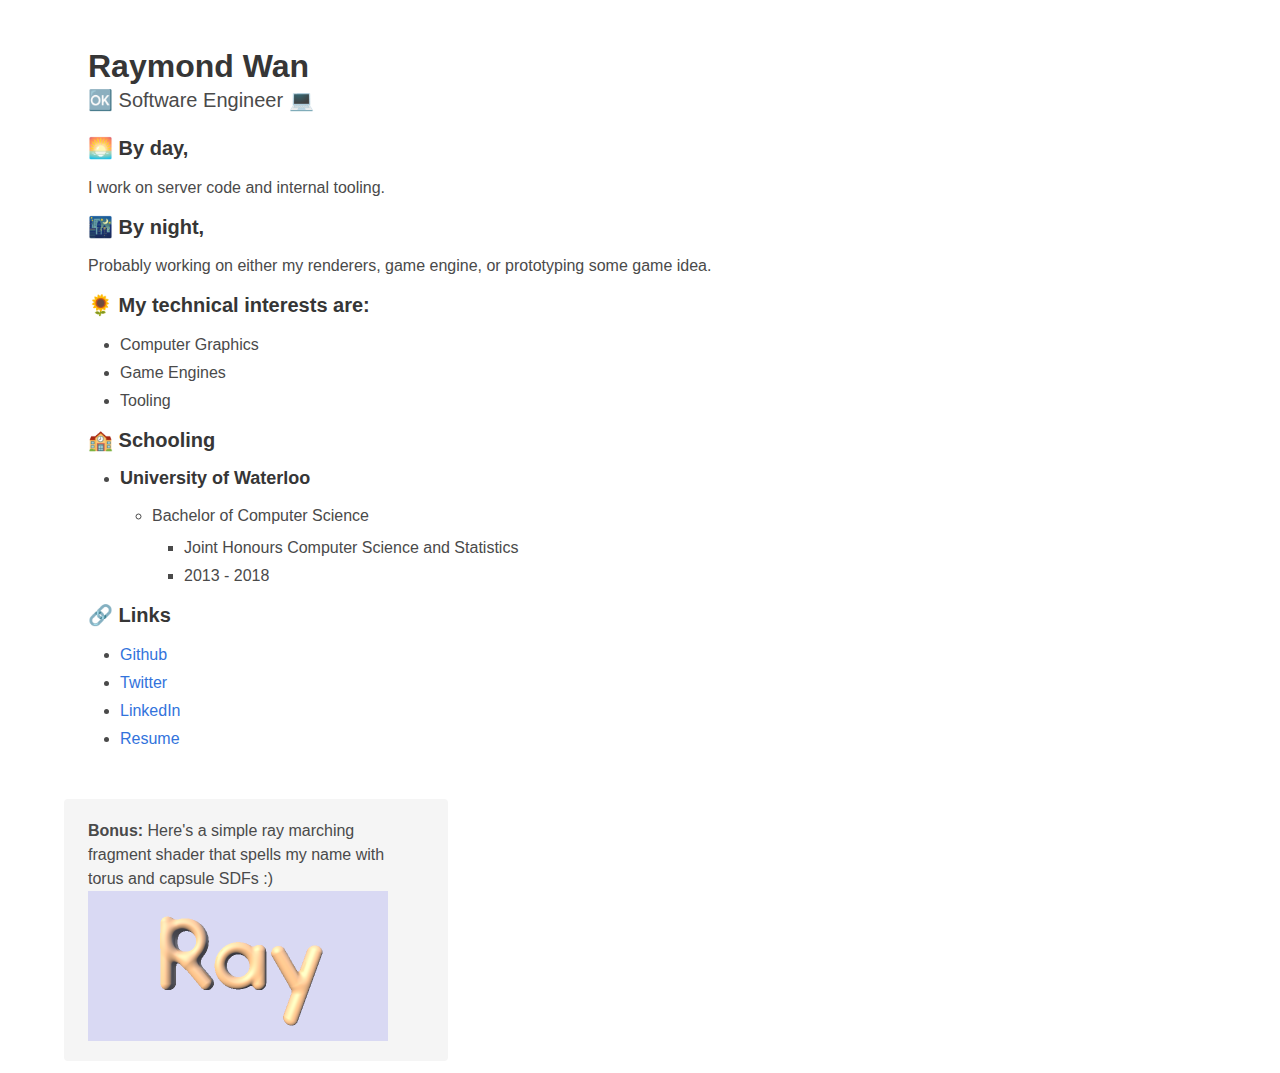
==== index.html @ 4b4e785b "New resume with header" ====
</!DOCTYPE html>
<html>
<head>
  <meta charset="utf-8">
  <title>Raymond Wan</title>
  <link rel="shortcut icon" href="favicon.ico" type="image/x-icon">
  <link rel="icon" href="favicon.ico" type="image/x-icon">
  <link rel="stylesheet" href="static/css/bulma.min.css">
</head>
<body>
  <div class="container">
    <section class="hero">
      <div class="hero-body">
        <div class="container">
          <h1 class="title">
            Raymond Wan
          </h1>
          <h2 class="subtitle">
            🆗 Software Engineer 💻
          </h2>
          <div class="content">
            <h4>🌅 By day, </h4>
            <p>I work on server code and internal tooling.</p>

            <h4>🌃 By night, </h4>
            <p>Probably working on either my renderers, game engine, or prototyping some game idea.</p>

            <h4>🌻 My technical interests are: </h4>
            <ul>
              <li>Computer Graphics</li>
              <li>Game Engines</li>
              <li>Tooling</li>
            </ul>
            <h4>🏫 Schooling </h4>
            <ul>
              <li><h5>University of Waterloo</h5></li>
              <ul>
                <li>Bachelor of Computer Science</li>
                <ul>
                  <li>Joint Honours Computer Science and Statistics</li>
                  <li>2013 - 2018</li>
                </ul>
              </ul>
            </ul>
            <h4>🔗 Links</h4>
            <ul>
              <li><a target="_blank" href="https://github.com/raywan">Github</a></li>
              <li><a target="_blank" href="https://twitter.com/rayxwan">Twitter</a></li>
              <li><a target="_blank" href="https://www.linkedin.com/in/rayxwan/">LinkedIn</a></li>
              <li><a target="_blank" href="rw_resume.pdf">Resume</a></li>
            </ul>
          </div>
        </div>
      </div>
    </section>
    <div class="columns">
      <div class="tile is-parent">
        <article class="tile is-child is-4 notification is-grey">
          <p><strong>Bonus:</strong> Here's a simple ray marching fragment shader that spells my name with torus and capsule SDFs :)</p>
          <div class="content">
            <canvas id="c"></canvas>
          </div>
        </article>
      </div>
    </div>
  </div>
  <script src="static/js/three.min.js"></script>
  <script src="static/js/main.js"></script>
</body>
</html>
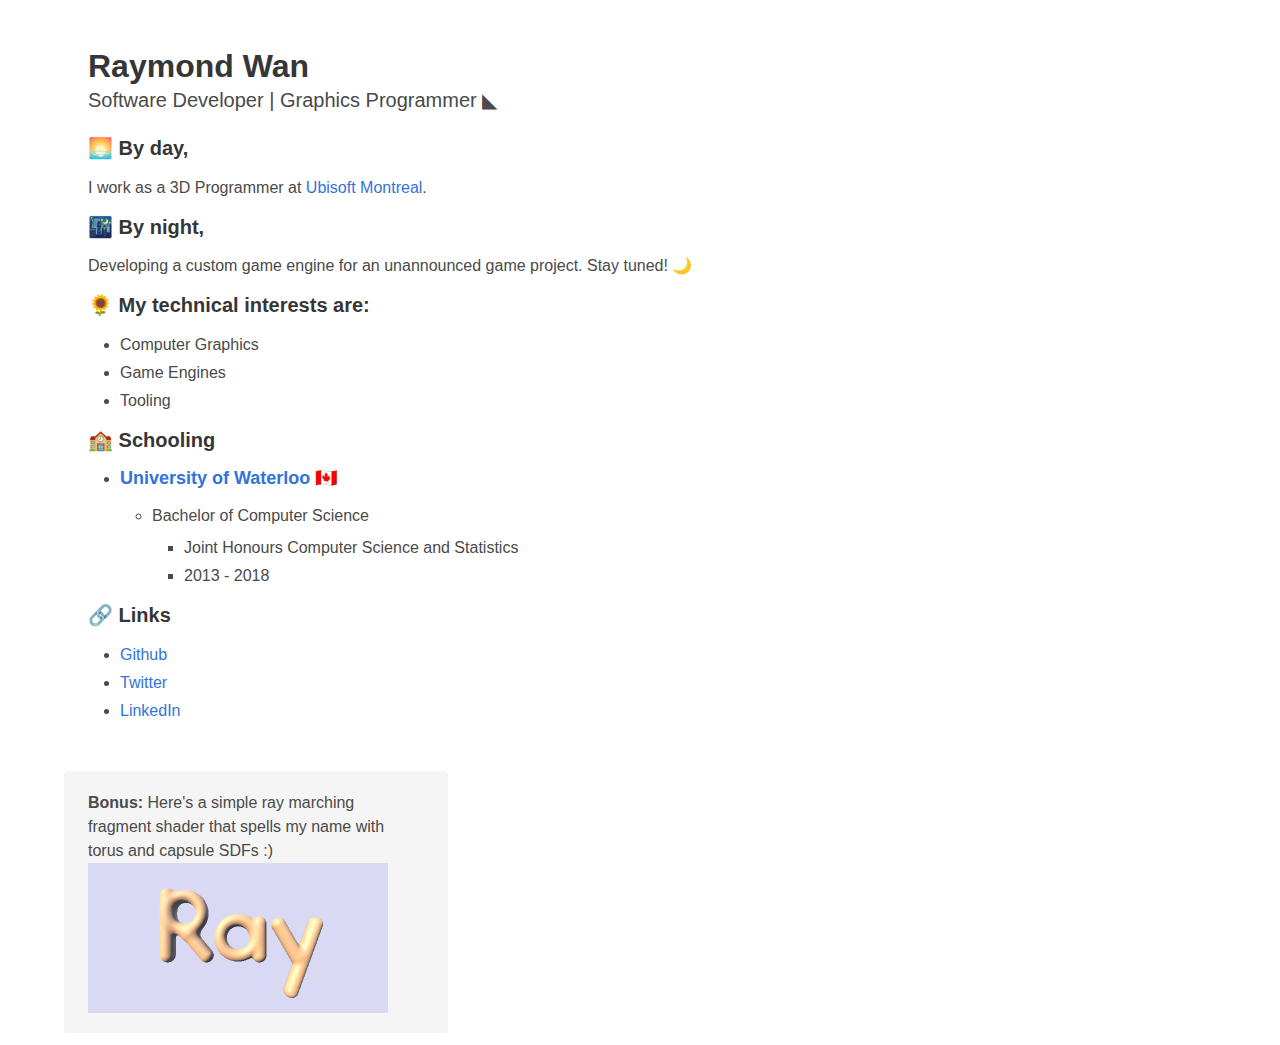
==== commit 707685bd: "Update life" ====
--- a/index.html
+++ b/index.html
@@ -16,14 +16,14 @@
             Raymond Wan
           </h1>
           <h2 class="subtitle">
-            🆗 Software Engineer 💻
+            Software Developer | Graphics Programmer ◣
           </h2>
           <div class="content">
             <h4>🌅 By day, </h4>
-            <p>I work on server code and internal tooling.</p>
+            <p>I work as a 3D Programmer at <a href="https://montreal.ubisoft.com/en/">Ubisoft Montreal</a>.</p>
 
             <h4>🌃 By night, </h4>
-            <p>Probably working on either my renderers, game engine, or prototyping some game idea.</p>
+            <p>Developing a custom game engine for an unannounced game project. Stay tuned! 🌙</p>
 
             <h4>🌻 My technical interests are: </h4>
             <ul>
@@ -33,7 +33,7 @@
             </ul>
             <h4>🏫 Schooling </h4>
             <ul>
-              <li><h5>University of Waterloo</h5></li>
+              <li><h5><a href="https://uwaterloo.ca/">University of Waterloo</a> 🇨🇦</h5></li>
               <ul>
                 <li>Bachelor of Computer Science</li>
                 <ul>
@@ -47,7 +47,7 @@
               <li><a target="_blank" href="https://github.com/raywan">Github</a></li>
               <li><a target="_blank" href="https://twitter.com/rayxwan">Twitter</a></li>
               <li><a target="_blank" href="https://www.linkedin.com/in/rayxwan/">LinkedIn</a></li>
-              <li><a target="_blank" href="rw_resume.pdf">Resume</a></li>
+              <!-- <li><a target="_blank" href="rw_resume.pdf">Resume</a></li> -->
             </ul>
           </div>
         </div>
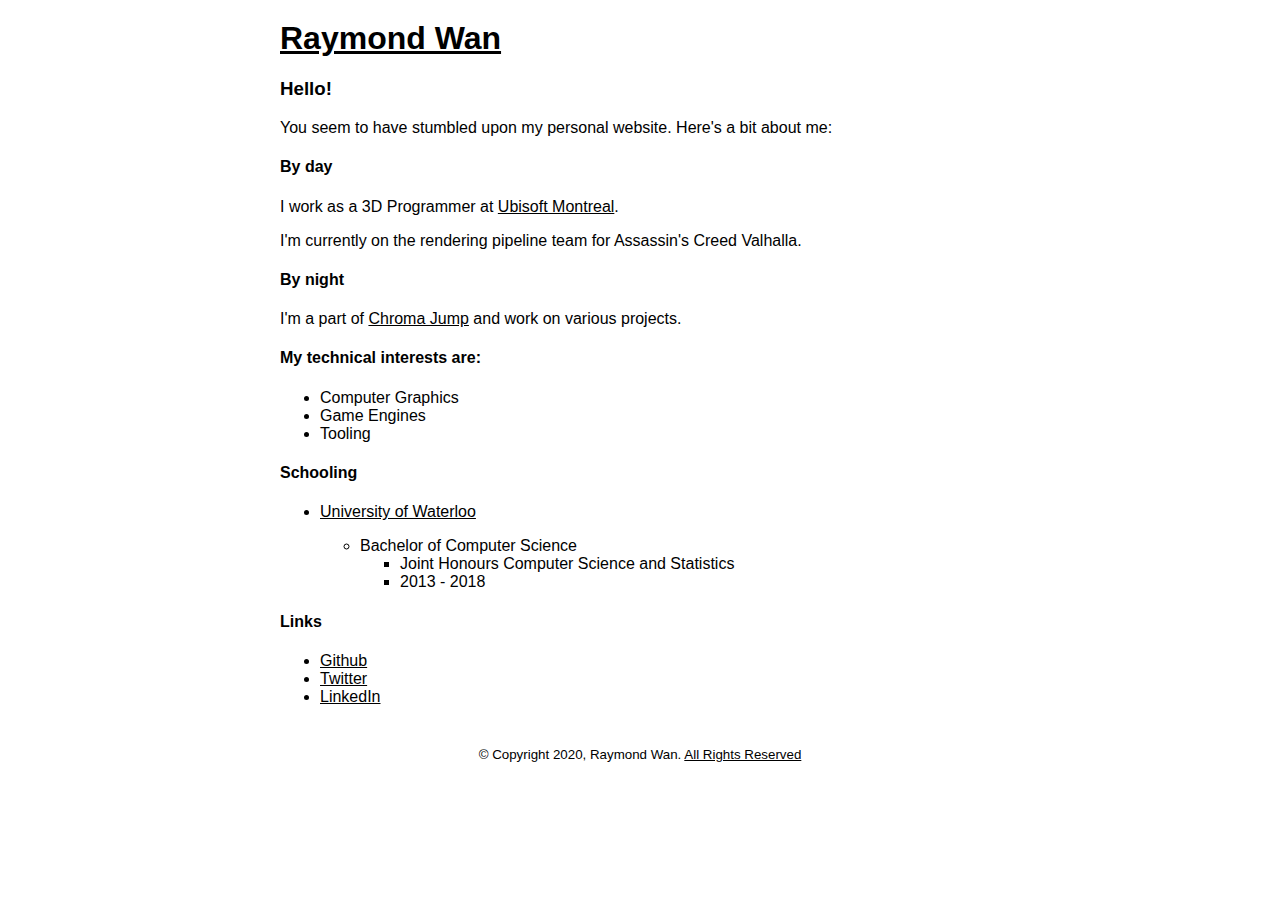
==== commit 932d6edc: "New minimal design" ====
--- a/index.html
+++ b/index.html
@@ -2,69 +2,64 @@
 <html>
 <head>
   <meta charset="utf-8">
+  <meta name="viewport" content="width=device-width, initial-scale=1">
   <title>Raymond Wan</title>
   <link rel="shortcut icon" href="favicon.ico" type="image/x-icon">
   <link rel="icon" href="favicon.ico" type="image/x-icon">
-  <link rel="stylesheet" href="static/css/bulma.min.css">
+  <link rel="stylesheet" href="static/css/main.css">
 </head>
 <body>
-  <div class="container">
-    <section class="hero">
-      <div class="hero-body">
-        <div class="container">
-          <h1 class="title">
-            Raymond Wan
-          </h1>
-          <h2 class="subtitle">
-            Software Developer | Graphics Programmer ◣
-          </h2>
-          <div class="content">
-            <h4>🌅 By day, </h4>
-            <p>I work as a 3D Programmer at <a href="https://montreal.ubisoft.com/en/">Ubisoft Montreal</a>.</p>
+    <header>
+        <h1><a href="./index.html">Raymond Wan</a></h1>
+<!--         <nav>
+            <a href="./index.html">Home</a>
+            <a href="./projects.html">Projects</a>
+            <a href="./blog.html">Blog</a>
+        </nav>
+ -->    </header>
+    <main>
+        <h3>Hello!</h3>
+        <p>You seem to have stumbled upon my personal website. Here's a bit about me:</p>
 
-            <h4>🌃 By night, </h4>
-            <p>Developing a custom game engine for an unannounced game project. Stay tuned! 🌙</p>
+        <h4>By day</h4>
+        <p>
+            I work as a 3D Programmer at <a href="https://montreal.ubisoft.com/en/">Ubisoft Montreal</a>.
+        </p>
+        <p>I'm currently on the rendering pipeline team for Assassin's Creed Valhalla.</p>
 
-            <h4>🌻 My technical interests are: </h4>
+        <h4>By night</h4>
+        <p>I'm a part of
+            <!-- <a href="https://chromajump.com" style="background-color:#fdcc57; padding:3px;">Chroma Jump</a> -->
+            <a href="https://chromajump.com">Chroma Jump</a>
+        and work on various projects.</p>
+
+        <h4>My technical interests are:</h4>
+        <ul>
+            <li>Computer Graphics</li>
+            <li>Game Engines</li>
+            <li>Tooling</li>
+        </ul>
+        <h4>Schooling</h4>
+        <ul>
+            <li><p><a href="https://uwaterloo.ca/">University of Waterloo</a></p></li>
             <ul>
-              <li>Computer Graphics</li>
-              <li>Game Engines</li>
-              <li>Tooling</li>
-            </ul>
-            <h4>🏫 Schooling </h4>
-            <ul>
-              <li><h5><a href="https://uwaterloo.ca/">University of Waterloo</a> 🇨🇦</h5></li>
-              <ul>
                 <li>Bachelor of Computer Science</li>
                 <ul>
-                  <li>Joint Honours Computer Science and Statistics</li>
-                  <li>2013 - 2018</li>
+                    <li>Joint Honours Computer Science and Statistics</li>
+                    <li>2013 - 2018</li>
                 </ul>
-              </ul>
             </ul>
-            <h4>🔗 Links</h4>
-            <ul>
-              <li><a target="_blank" href="https://github.com/raywan">Github</a></li>
-              <li><a target="_blank" href="https://twitter.com/rayxwan">Twitter</a></li>
-              <li><a target="_blank" href="https://www.linkedin.com/in/rayxwan/">LinkedIn</a></li>
-              <!-- <li><a target="_blank" href="rw_resume.pdf">Resume</a></li> -->
-            </ul>
-          </div>
-        </div>
-      </div>
-    </section>
-    <div class="columns">
-      <div class="tile is-parent">
-        <article class="tile is-child is-4 notification is-grey">
-          <p><strong>Bonus:</strong> Here's a simple ray marching fragment shader that spells my name with torus and capsule SDFs :)</p>
-          <div class="content">
-            <canvas id="c"></canvas>
-          </div>
-        </article>
-      </div>
-    </div>
-  </div>
-  <script src="static/js/three.min.js"></script>
-  <script src="static/js/main.js"></script>
+        </ul>
+        <!-- <h4>Recent posts</h4> -->
+        <h4>Links</h4>
+        <ul>
+            <li><a target="_blank" href="https://github.com/raywan">Github</a></li>
+            <li><a target="_blank" href="https://twitter.com/rayxwan">Twitter</a></li>
+            <li><a target="_blank" href="https://www.linkedin.com/in/rayxwan/">LinkedIn</a></li>
+        </ul>
+    </main>
+    <footer>
+        <small>&copy; Copyright 2020, Raymond Wan. <a href="https://en.m.wikipedia.org/wiki/All_rights_reserved#Obsolescence">All Rights Reserved</a></small>
+    </footer>
 </body>
 </html>
--- a/static/css/main.css
+++ b/static/css/main.css
@@ -0,0 +1,55 @@
+body {
+  font-family: Verdana, sans-serif;
+  margin: auto;
+  padding: 20px;
+  max-width: 720px;
+  text-align: left;
+  background-color: white;
+  word-wrap: break-word;
+  overflow-wrap: break-word;
+}
+
+a {
+  color: black;
+}
+
+a:hover {
+  background-color: black;
+  color: white;
+}
+
+h2 a {
+  font-weight: 400;
+  color: #000;
+  text-decoration: none;
+}
+
+nav a {
+  margin-right: 10px;
+}
+
+textarea {
+  width: 100%;
+  font-size: 0.8em;
+}
+
+table {
+  width: 100%;
+}
+
+img {
+  max-width: 100%;
+}
+
+pre code {
+  background-color: #eee;
+  border-left: 1px solid #999;
+  display: block;
+  padding: 15px;
+  white-space: pre-wrap;
+}
+
+footer {
+  padding: 25px;
+  text-align: center;
+}
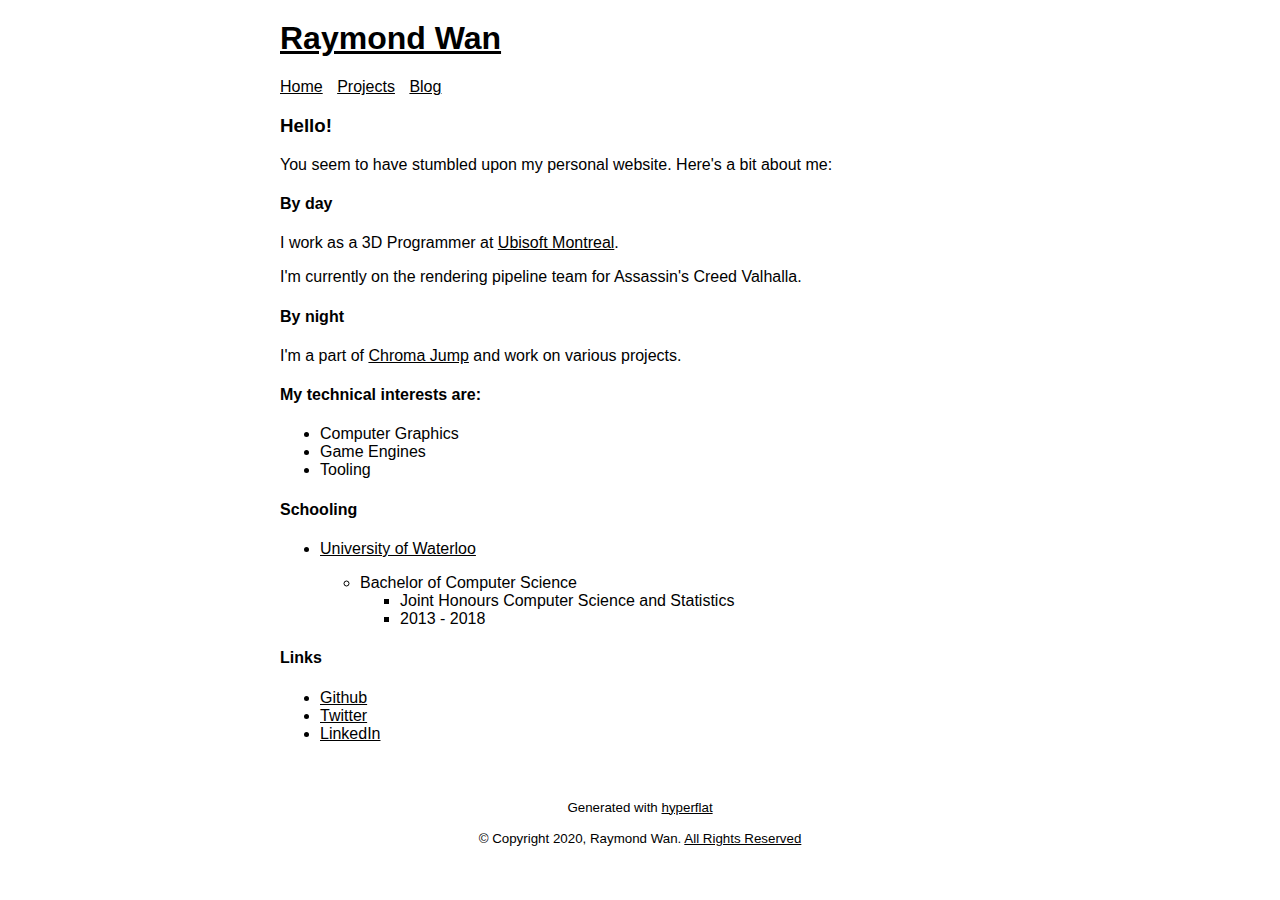
==== commit 2af2b767: "Temp pages" ====
--- a/index.html
+++ b/index.html
@@ -10,13 +10,13 @@
 </head>
 <body>
     <header>
-        <h1><a href="./index.html">Raymond Wan</a></h1>
-<!--         <nav>
-            <a href="./index.html">Home</a>
+        <h1><a href="/">Raymond Wan</a></h1>
+        <nav>
+            <a href="/">Home</a>
             <a href="./projects.html">Projects</a>
             <a href="./blog.html">Blog</a>
         </nav>
- -->    </header>
+    </header>
     <main>
         <h3>Hello!</h3>
         <p>You seem to have stumbled upon my personal website. Here's a bit about me:</p>
@@ -59,6 +59,7 @@
         </ul>
     </main>
     <footer>
+        <p><small>Generated with <a href="https://github.com/raywan/hyperflat">hyperflat</a></small></p>
         <small>&copy; Copyright 2020, Raymond Wan. <a href="https://en.m.wikipedia.org/wiki/All_rights_reserved#Obsolescence">All Rights Reserved</a></small>
     </footer>
 </body>
--- a/static/css/main.css
+++ b/static/css/main.css
@@ -1,10 +1,10 @@
 body {
   font-family: Verdana, sans-serif;
+  background-color: white;
   margin: auto;
   padding: 20px;
   max-width: 720px;
   text-align: left;
-  background-color: white;
   word-wrap: break-word;
   overflow-wrap: break-word;
 }
@@ -13,9 +13,14 @@
   color: black;
 }
 
-a:hover {
-  background-color: black;
-  color: white;
+@media(hover: hover) and (pointer: fine) {
+    a:hover {
+      /*background-color: black;*/
+      /*color: white;*/
+      /*background-color: #fdcc57;*/
+      background-color: #4287f5;
+      color: black;
+    }
 }
 
 h2 a {
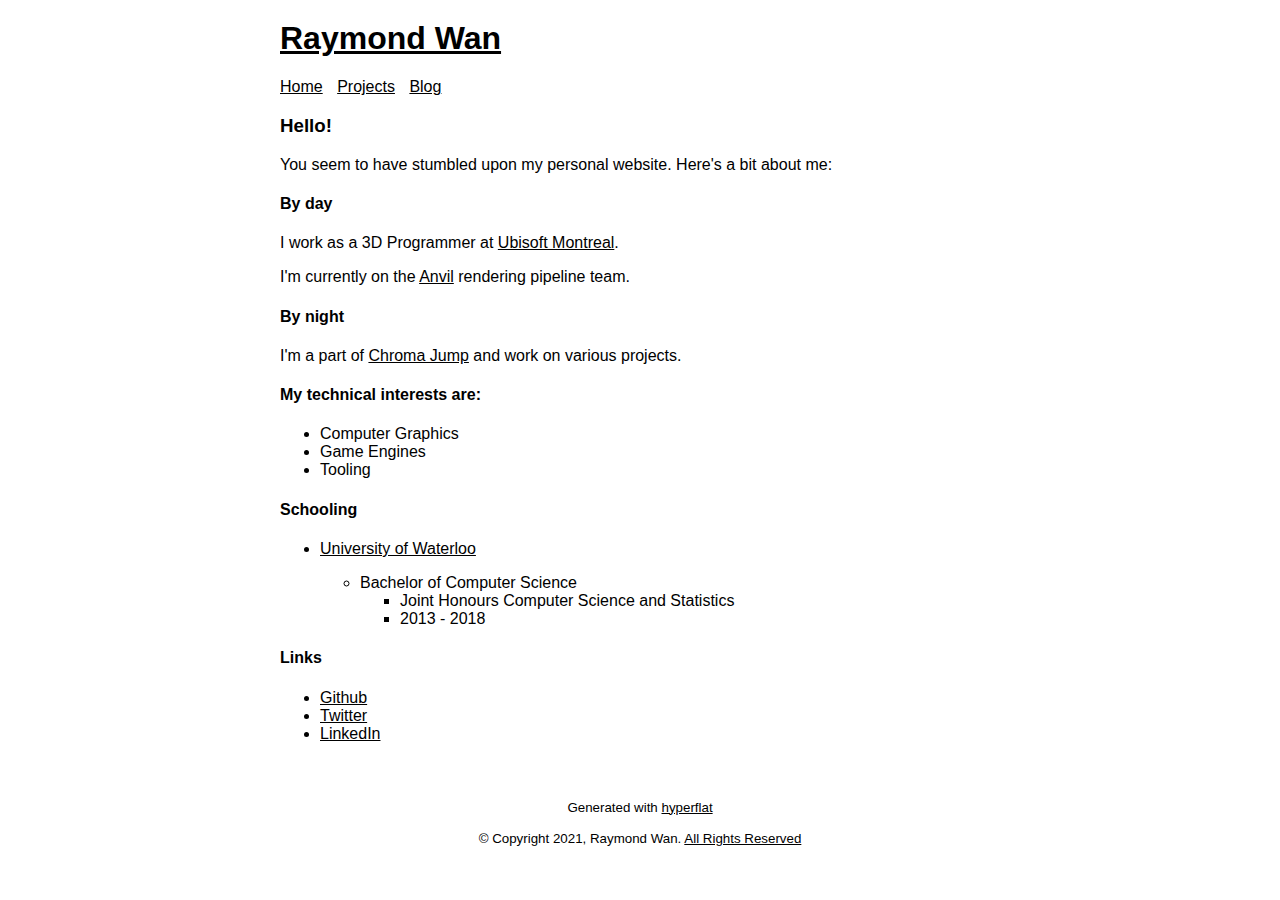
==== commit 753a5336: "Update home" ====
--- a/index.html
+++ b/index.html
@@ -25,7 +25,7 @@
         <p>
             I work as a 3D Programmer at <a href="https://montreal.ubisoft.com/en/">Ubisoft Montreal</a>.
         </p>
-        <p>I'm currently on the rendering pipeline team for Assassin's Creed Valhalla.</p>
+        <p>I'm currently on the <a href="https://en.wikipedia.org/wiki/Ubisoft_Anvil">Anvil</a> rendering pipeline team.</p>
 
         <h4>By night</h4>
         <p>I'm a part of
@@ -60,7 +60,7 @@
     </main>
     <footer>
         <p><small>Generated with <a href="https://github.com/raywan/hyperflat">hyperflat</a></small></p>
-        <small>&copy; Copyright 2020, Raymond Wan. <a href="https://en.m.wikipedia.org/wiki/All_rights_reserved#Obsolescence">All Rights Reserved</a></small>
+        <small>&copy; Copyright 2021, Raymond Wan. <a href="https://en.m.wikipedia.org/wiki/All_rights_reserved#Obsolescence">All Rights Reserved</a></small>
     </footer>
 </body>
 </html>
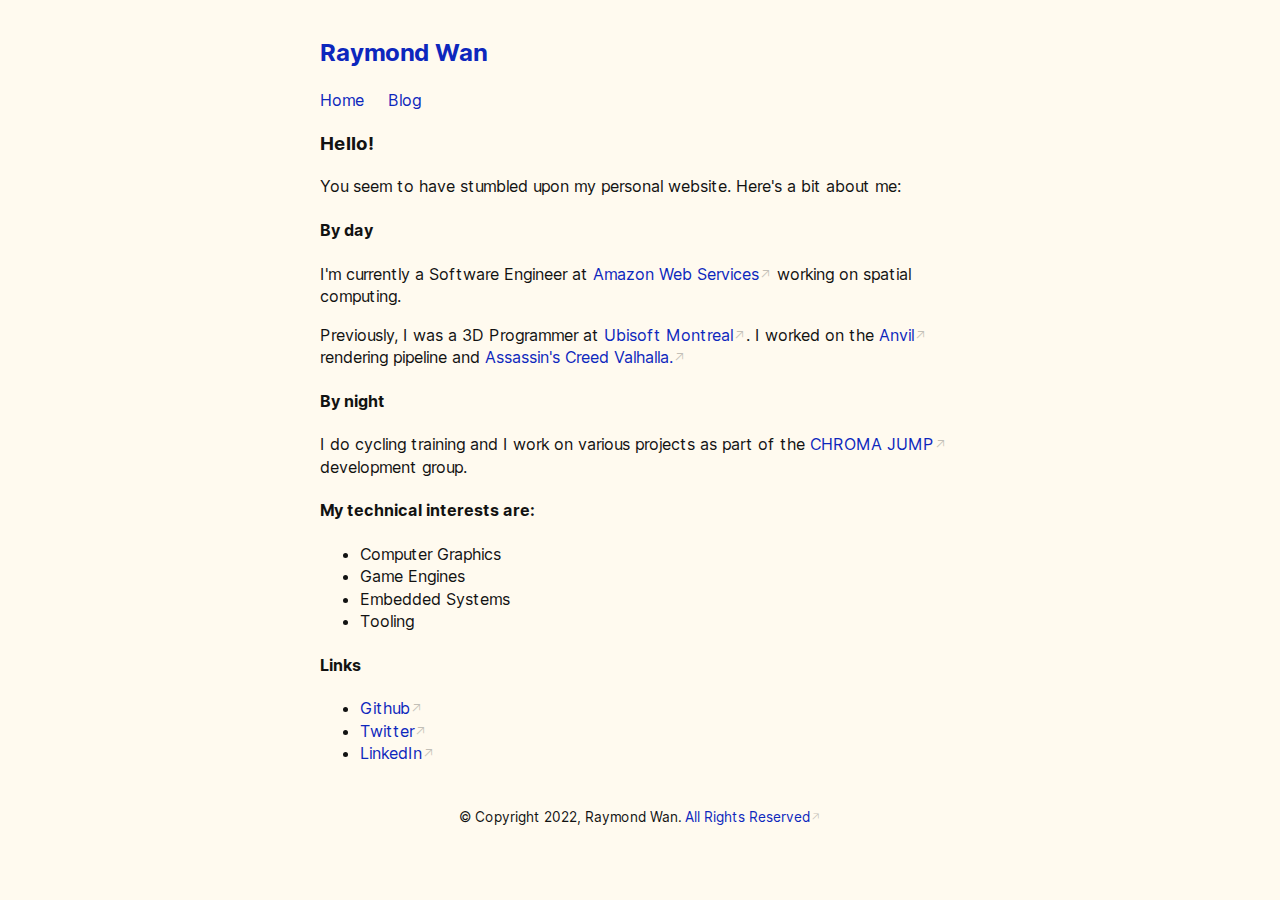
==== commit ea399490: "New style, new job" ====
--- a/index.html
+++ b/index.html
@@ -1,66 +1,80 @@
-</!DOCTYPE html>
-<html>
-<head>
-  <meta charset="utf-8">
-  <meta name="viewport" content="width=device-width, initial-scale=1">
-  <title>Raymond Wan</title>
-  <link rel="shortcut icon" href="favicon.ico" type="image/x-icon">
-  <link rel="icon" href="favicon.ico" type="image/x-icon">
-  <link rel="stylesheet" href="static/css/main.css">
-</head>
-<body>
-    <header>
-        <h1><a href="/">Raymond Wan</a></h1>
-        <nav>
-            <a href="/">Home</a>
-            <a href="./projects.html">Projects</a>
-            <a href="./blog.html">Blog</a>
-        </nav>
-    </header>
-    <main>
-        <h3>Hello!</h3>
-        <p>You seem to have stumbled upon my personal website. Here's a bit about me:</p>
-
-        <h4>By day</h4>
-        <p>
-            I work as a 3D Programmer at <a href="https://montreal.ubisoft.com/en/">Ubisoft Montreal</a>.
-        </p>
-        <p>I'm currently on the <a href="https://en.wikipedia.org/wiki/Ubisoft_Anvil">Anvil</a> rendering pipeline team.</p>
-
-        <h4>By night</h4>
-        <p>I'm a part of
-            <!-- <a href="https://chromajump.com" style="background-color:#fdcc57; padding:3px;">Chroma Jump</a> -->
-            <a href="https://chromajump.com">Chroma Jump</a>
-        and work on various projects.</p>
-
-        <h4>My technical interests are:</h4>
-        <ul>
-            <li>Computer Graphics</li>
-            <li>Game Engines</li>
-            <li>Tooling</li>
-        </ul>
-        <h4>Schooling</h4>
-        <ul>
-            <li><p><a href="https://uwaterloo.ca/">University of Waterloo</a></p></li>
-            <ul>
-                <li>Bachelor of Computer Science</li>
-                <ul>
-                    <li>Joint Honours Computer Science and Statistics</li>
-                    <li>2013 - 2018</li>
-                </ul>
-            </ul>
-        </ul>
-        <!-- <h4>Recent posts</h4> -->
-        <h4>Links</h4>
-        <ul>
-            <li><a target="_blank" href="https://github.com/raywan">Github</a></li>
-            <li><a target="_blank" href="https://twitter.com/rayxwan">Twitter</a></li>
-            <li><a target="_blank" href="https://www.linkedin.com/in/rayxwan/">LinkedIn</a></li>
-        </ul>
-    </main>
-    <footer>
-        <p><small>Generated with <a href="https://github.com/raywan/hyperflat">hyperflat</a></small></p>
-        <small>&copy; Copyright 2021, Raymond Wan. <a href="https://en.m.wikipedia.org/wiki/All_rights_reserved#Obsolescence">All Rights Reserved</a></small>
-    </footer>
-</body>
-</html>
+<!DOCTYPE html>
+<html>
+<head>
+    <meta charset="utf-8">
+    <meta name="viewport" content="width=device-width,initial-scale=1">
+
+    <title>Raymond Wan</title>
+    <meta name="description" content="Raymond Wan's Personal Website">
+
+    <meta property="og:title" content="Raymond Wan">
+    <meta property="og:description" content="Raymond Wan's Personal Website">
+
+    <link rel="shortcut icon" href="/favicon.ico" type="image/x-icon">
+    <link rel="icon" href="/favicon.ico" type="image/x-icon">
+    <link rel="stylesheet" href="/static/fonts/Inter/inter.css">
+    <link rel="stylesheet" href="/static/css/style.css">
+</head>
+<body>
+    <header id="site-header">
+        <h2><a href="">Raymond Wan</a></h2>
+        <nav>
+            <a href="/">Home</a>
+            <a href="/blog.html">Blog</a>
+            <!-- <a href="contact.html">Contact</a> -->
+            <!-- <a href="projects.html">Projects</a> -->
+        </nav>
+    </header>
+
+    <main>
+        <section id="home">
+            <h3>Hello!</h3>
+            <p>You seem to have stumbled upon my personal website. Here's a bit about me:</p>
+
+            <h4>By day</h4>
+            <p>
+                I'm currently a Software Engineer at <a href="https://aws.amazon.com/">Amazon Web Services</a> working on spatial computing.
+            </p>
+            <p>
+                Previously, I was a 3D Programmer at <a href="https://montreal.ubisoft.com/en/">Ubisoft Montreal</a>.
+                I worked on the <a href="https://en.wikipedia.org/wiki/Ubisoft_Anvil">Anvil</a> rendering pipeline and
+                <a href="https://en.wikipedia.org/wiki/Assassin%27s_Creed_Valhalla">Assassin's Creed Valhalla.</a>
+            </p>
+
+            <h4>By night</h4>
+            <p>I do cycling training and I work on various projects as part of the <a href="https://chromajump.com">CHROMA JUMP</a> development group.</p>
+
+            <h4>My technical interests are:</h4>
+            <ul>
+                <li>Computer Graphics</li>
+                <li>Game Engines</li>
+                <li>Embedded Systems</li>
+                <li>Tooling</li>
+            </ul>
+
+<!--
+            <h4>Schooling</h4>
+            <ul>
+                <li><p><a href="https://uwaterloo.ca/">University of Waterloo</a></p></li>
+                <ul>
+                    <li>Bachelor of Computer Science</li>
+                    <ul>
+                        <li>Joint Honours Computer Science and Statistics</li>
+                        <li>2013 - 2018</li>
+                    </ul>
+                </ul>
+            </ul>
+ -->
+            <h4>Links</h4>
+            <ul>
+                <li><a target="_blank" href="https://github.com/raywan">Github</a></li>
+                <li><a target="_blank" href="https://twitter.com/rayxwan">Twitter</a></li>
+                <li><a target="_blank" href="https://www.linkedin.com/in/rayxwan/">LinkedIn</a></li>
+            </ul>
+        </section>
+    </main>
+    <footer id="site-footer">
+        <small>&copy; Copyright 2022, Raymond Wan. <a href="https://en.m.wikipedia.org/wiki/All_rights_reserved#Obsolescence">All Rights Reserved</a></small>
+    </footer>
+</body>
+</html>
--- a/static/fonts/Inter/inter.css
+++ b/static/fonts/Inter/inter.css
@@ -0,0 +1,200 @@
+@font-face {
+  font-family: 'Inter';
+  font-style:  normal;
+  font-weight: 100;
+  font-display: swap;
+  src: url("Inter-Thin.woff2?v=3.19") format("woff2"),
+       url("Inter-Thin.woff?v=3.19") format("woff");
+}
+@font-face {
+  font-family: 'Inter';
+  font-style:  italic;
+  font-weight: 100;
+  font-display: swap;
+  src: url("Inter-ThinItalic.woff2?v=3.19") format("woff2"),
+       url("Inter-ThinItalic.woff?v=3.19") format("woff");
+}
+
+@font-face {
+  font-family: 'Inter';
+  font-style:  normal;
+  font-weight: 200;
+  font-display: swap;
+  src: url("Inter-ExtraLight.woff2?v=3.19") format("woff2"),
+       url("Inter-ExtraLight.woff?v=3.19") format("woff");
+}
+@font-face {
+  font-family: 'Inter';
+  font-style:  italic;
+  font-weight: 200;
+  font-display: swap;
+  src: url("Inter-ExtraLightItalic.woff2?v=3.19") format("woff2"),
+       url("Inter-ExtraLightItalic.woff?v=3.19") format("woff");
+}
+
+@font-face {
+  font-family: 'Inter';
+  font-style:  normal;
+  font-weight: 300;
+  font-display: swap;
+  src: url("Inter-Light.woff2?v=3.19") format("woff2"),
+       url("Inter-Light.woff?v=3.19") format("woff");
+}
+@font-face {
+  font-family: 'Inter';
+  font-style:  italic;
+  font-weight: 300;
+  font-display: swap;
+  src: url("Inter-LightItalic.woff2?v=3.19") format("woff2"),
+       url("Inter-LightItalic.woff?v=3.19") format("woff");
+}
+
+@font-face {
+  font-family: 'Inter';
+  font-style:  normal;
+  font-weight: 400;
+  font-display: swap;
+  src: url("Inter-Regular.woff2?v=3.19") format("woff2"),
+       url("Inter-Regular.woff?v=3.19") format("woff");
+}
+@font-face {
+  font-family: 'Inter';
+  font-style:  italic;
+  font-weight: 400;
+  font-display: swap;
+  src: url("Inter-Italic.woff2?v=3.19") format("woff2"),
+       url("Inter-Italic.woff?v=3.19") format("woff");
+}
+
+@font-face {
+  font-family: 'Inter';
+  font-style:  normal;
+  font-weight: 500;
+  font-display: swap;
+  src: url("Inter-Medium.woff2?v=3.19") format("woff2"),
+       url("Inter-Medium.woff?v=3.19") format("woff");
+}
+@font-face {
+  font-family: 'Inter';
+  font-style:  italic;
+  font-weight: 500;
+  font-display: swap;
+  src: url("Inter-MediumItalic.woff2?v=3.19") format("woff2"),
+       url("Inter-MediumItalic.woff?v=3.19") format("woff");
+}
+
+@font-face {
+  font-family: 'Inter';
+  font-style:  normal;
+  font-weight: 600;
+  font-display: swap;
+  src: url("Inter-SemiBold.woff2?v=3.19") format("woff2"),
+       url("Inter-SemiBold.woff?v=3.19") format("woff");
+}
+@font-face {
+  font-family: 'Inter';
+  font-style:  italic;
+  font-weight: 600;
+  font-display: swap;
+  src: url("Inter-SemiBoldItalic.woff2?v=3.19") format("woff2"),
+       url("Inter-SemiBoldItalic.woff?v=3.19") format("woff");
+}
+
+@font-face {
+  font-family: 'Inter';
+  font-style:  normal;
+  font-weight: 700;
+  font-display: swap;
+  src: url("Inter-Bold.woff2?v=3.19") format("woff2"),
+       url("Inter-Bold.woff?v=3.19") format("woff");
+}
+@font-face {
+  font-family: 'Inter';
+  font-style:  italic;
+  font-weight: 700;
+  font-display: swap;
+  src: url("Inter-BoldItalic.woff2?v=3.19") format("woff2"),
+       url("Inter-BoldItalic.woff?v=3.19") format("woff");
+}
+
+@font-face {
+  font-family: 'Inter';
+  font-style:  normal;
+  font-weight: 800;
+  font-display: swap;
+  src: url("Inter-ExtraBold.woff2?v=3.19") format("woff2"),
+       url("Inter-ExtraBold.woff?v=3.19") format("woff");
+}
+@font-face {
+  font-family: 'Inter';
+  font-style:  italic;
+  font-weight: 800;
+  font-display: swap;
+  src: url("Inter-ExtraBoldItalic.woff2?v=3.19") format("woff2"),
+       url("Inter-ExtraBoldItalic.woff?v=3.19") format("woff");
+}
+
+@font-face {
+  font-family: 'Inter';
+  font-style:  normal;
+  font-weight: 900;
+  font-display: swap;
+  src: url("Inter-Black.woff2?v=3.19") format("woff2"),
+       url("Inter-Black.woff?v=3.19") format("woff");
+}
+@font-face {
+  font-family: 'Inter';
+  font-style:  italic;
+  font-weight: 900;
+  font-display: swap;
+  src: url("Inter-BlackItalic.woff2?v=3.19") format("woff2"),
+       url("Inter-BlackItalic.woff?v=3.19") format("woff");
+}
+
+/* -------------------------------------------------------
+Variable font.
+Usage:
+
+  html { font-family: 'Inter', sans-serif; }
+  @supports (font-variation-settings: normal) {
+    html { font-family: 'Inter var', sans-serif; }
+  }
+*/
+@font-face {
+  font-family: 'Inter var';
+  font-weight: 100 900;
+  font-display: swap;
+  font-style: normal;
+  font-named-instance: 'Regular';
+  src: url("Inter-roman.var.woff2?v=3.19") format("woff2");
+}
+@font-face {
+  font-family: 'Inter var';
+  font-weight: 100 900;
+  font-display: swap;
+  font-style: italic;
+  font-named-instance: 'Italic';
+  src: url("Inter-italic.var.woff2?v=3.19") format("woff2");
+}
+
+
+/* --------------------------------------------------------------------------
+[EXPERIMENTAL] Multi-axis, single variable font.
+
+Slant axis is not yet widely supported (as of February 2019) and thus this
+multi-axis single variable font is opt-in rather than the default.
+
+When using this, you will probably need to set font-variation-settings
+explicitly, e.g.
+
+  * { font-variation-settings: "slnt" 0deg }
+  .italic { font-variation-settings: "slnt" 10deg }
+
+*/
+@font-face {
+  font-family: 'Inter var experimental';
+  font-weight: 100 900;
+  font-display: swap;
+  font-style: oblique 0deg 10deg;
+  src: url("Inter.var.woff2?v=3.19") format("woff2");
+}
--- a/static/css/style.css
+++ b/static/css/style.css
@@ -0,0 +1,121 @@
+* {
+    box-sizing: border-box;
+    --textcolor: #121212;
+    --bgcolor: #fffaef;
+    --highlight_color: #0d27bd;
+}
+
+@media (prefers-color-scheme: dark) {
+    * {
+        --textcolor: #dadada;
+        --bgcolor: #141414;
+        --highlight_color: #ffc400;
+    }
+}
+
+body {
+    padding: 1em;
+    font-family: 'Inter', sans-serif;
+    line-height: 1.4;
+    color: var(--textcolor);
+    background: var(--bgcolor);
+    position: relative;
+    max-width: 42em;
+    margin: auto;
+}
+
+footer {
+  padding: 1.5em;
+  text-align: center;
+}
+
+a {
+    text-decoration: none;
+    color: var(--highlight_color);
+}
+
+a:hover {
+    border-bottom: 1px solid;
+}
+
+a[href*="//"]:after {
+  font-weight: 300;
+  font-size: .85em;
+  content: "\2197"; /* top right arrow */
+  color: var(--textcolor);
+  opacity: .25;
+}
+
+a[href*="//"]:hover:after {
+  color: var(--highlight_color);
+  opacity: 1;
+}
+
+a:before {
+  font-size: .7em;
+  margin-right: .4em;
+}
+
+a[href$=".pdf"]:before { content: "PDF"; }
+a[href$=".txt"]:before { content: "TXT"; }
+a[href$=".mp3"]:before { content: "MP3"; }
+a[href$=".zip"]:before { content: "ZIP"; }
+a[href$=".rar"]:before { content: "RAR"; }
+a[href$=".jpeg"]:before,
+a[href$=".jpg"]:before,
+a[href$=".gif"]:before,
+a[href$=".png"]:before { content: "IMG"; }
+
+nav a:not(:last-of-type) {
+    margin-right: 1.5vw;
+}
+
+b, strong {
+    font-weight: 600;
+}
+
+small {
+    font-size: .85em;
+}
+
+hr {
+    height: 1px;
+    border: 0;
+    background: currentColor;
+    opacity: .1;
+    margin: 1.2em 0;
+}
+
+abbr {
+    text-decoration: none;
+}
+
+abbr[title]:hover {
+    opacity: .7;
+    cursor: help;
+}
+
+blockquote {
+    padding-left: 2ch;
+    opacity: .7;
+    margin-bottom: .6em;
+    position: relative;
+}
+
+@media only screen and (max-width: 680px) {
+  body { font-size: 16px; }
+}
+
+@media only screen and (max-width: 540px) {
+  nav { width: 100%; } /* Fix for older webkit versions */
+}
+
+pre {
+    background-color: #eee;
+    border-left: 1px solid #999;
+    display: block;
+    padding: 1em;
+    white-space: pre-wrap;
+    word-break: keep-all;
+    font-family: Consolas, monospace;
+}
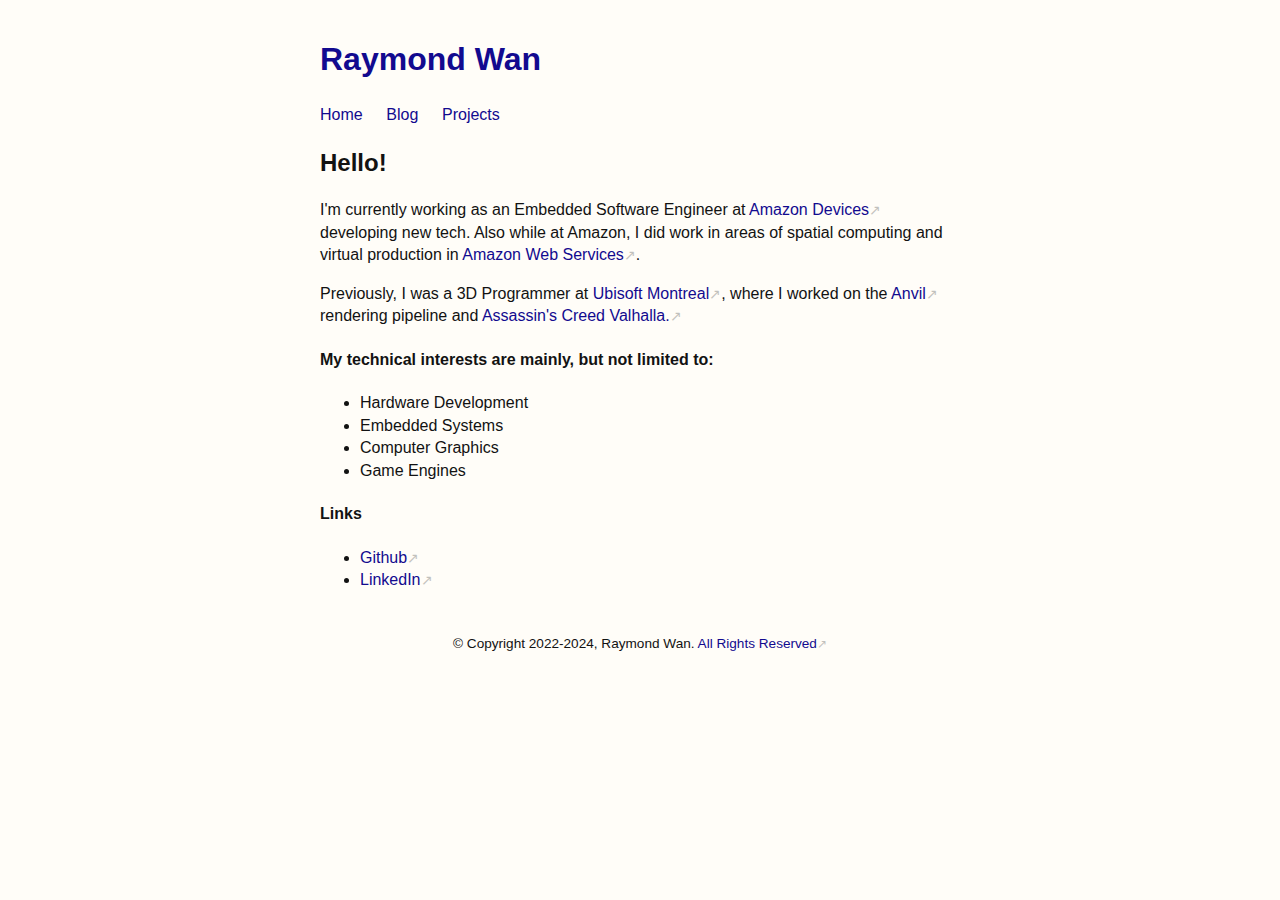
==== commit 990d27c1: "Update and remove old" ====
--- a/index.html
+++ b/index.html
@@ -12,69 +12,49 @@
 
     <link rel="shortcut icon" href="/favicon.ico" type="image/x-icon">
     <link rel="icon" href="/favicon.ico" type="image/x-icon">
-    <link rel="stylesheet" href="/static/fonts/Inter/inter.css">
     <link rel="stylesheet" href="/static/css/style.css">
 </head>
 <body>
     <header id="site-header">
-        <h2><a href="">Raymond Wan</a></h2>
+        <h1><a href="">Raymond Wan</a></h1>
         <nav>
             <a href="/">Home</a>
             <a href="/blog.html">Blog</a>
             <!-- <a href="contact.html">Contact</a> -->
-            <!-- <a href="projects.html">Projects</a> -->
+            <a href="projects.html">Projects</a>
         </nav>
     </header>
 
     <main>
         <section id="home">
-            <h3>Hello!</h3>
-            <p>You seem to have stumbled upon my personal website. Here's a bit about me:</p>
-
-            <h4>By day</h4>
+            <h2>Hello!</h2>
             <p>
-                I'm currently a Software Engineer at <a href="https://aws.amazon.com/">Amazon Web Services</a> working on spatial computing.
+                I'm currently working as an Embedded Software Engineer at <a href="https://www.amazon.jobs/en/landing_pages/inside-amazon-devices">Amazon Devices</a> developing new tech. 
+                Also while at Amazon, I did work in areas of spatial computing and virtual production in <a href="https://aws.amazon.com/">Amazon Web Services</a>.
             </p>
             <p>
-                Previously, I was a 3D Programmer at <a href="https://montreal.ubisoft.com/en/">Ubisoft Montreal</a>.
-                I worked on the <a href="https://en.wikipedia.org/wiki/Ubisoft_Anvil">Anvil</a> rendering pipeline and
+                Previously, I was a 3D Programmer at <a href="https://montreal.ubisoft.com/en/">Ubisoft Montreal</a>,
+                where I worked on the <a href="https://en.wikipedia.org/wiki/Ubisoft_Anvil">Anvil</a> rendering pipeline and
                 <a href="https://en.wikipedia.org/wiki/Assassin%27s_Creed_Valhalla">Assassin's Creed Valhalla.</a>
             </p>
 
-            <h4>By night</h4>
-            <p>I do cycling training and I work on various projects as part of the <a href="https://chromajump.com">CHROMA JUMP</a> development group.</p>
-
-            <h4>My technical interests are:</h4>
+            <h4>My technical interests are mainly, but not limited to:</h4>
             <ul>
+                <li>Hardware Development</li>
+                <li>Embedded Systems</li>
                 <li>Computer Graphics</li>
                 <li>Game Engines</li>
-                <li>Embedded Systems</li>
-                <li>Tooling</li>
             </ul>
 
-<!--
-            <h4>Schooling</h4>
-            <ul>
-                <li><p><a href="https://uwaterloo.ca/">University of Waterloo</a></p></li>
-                <ul>
-                    <li>Bachelor of Computer Science</li>
-                    <ul>
-                        <li>Joint Honours Computer Science and Statistics</li>
-                        <li>2013 - 2018</li>
-                    </ul>
-                </ul>
-            </ul>
- -->
             <h4>Links</h4>
             <ul>
                 <li><a target="_blank" href="https://github.com/raywan">Github</a></li>
-                <li><a target="_blank" href="https://twitter.com/rayxwan">Twitter</a></li>
                 <li><a target="_blank" href="https://www.linkedin.com/in/rayxwan/">LinkedIn</a></li>
             </ul>
         </section>
     </main>
     <footer id="site-footer">
-        <small>&copy; Copyright 2022, Raymond Wan. <a href="https://en.m.wikipedia.org/wiki/All_rights_reserved#Obsolescence">All Rights Reserved</a></small>
+        <small>&copy; Copyright 2022-2024, Raymond Wan. <a href="https://en.m.wikipedia.org/wiki/All_rights_reserved#Obsolescence">All Rights Reserved</a></small>
     </footer>
 </body>
 </html>
--- a/static/css/style.css
+++ b/static/css/style.css
@@ -1,8 +1,8 @@
 * {
     box-sizing: border-box;
     --textcolor: #121212;
-    --bgcolor: #fffaef;
-    --highlight_color: #0d27bd;
+    --bgcolor: #fffdf8;
+    --highlight_color: #120A8F; /* Ultramarine */
 }
 
 @media (prefers-color-scheme: dark) {
@@ -15,7 +15,7 @@
 
 body {
     padding: 1em;
-    font-family: 'Inter', sans-serif;
+    font-family: sans-serif;
     line-height: 1.4;
     color: var(--textcolor);
     background: var(--bgcolor);
@@ -111,11 +111,24 @@
 }
 
 pre {
-    background-color: #eee;
-    border-left: 1px solid #999;
-    display: block;
-    padding: 1em;
-    white-space: pre-wrap;
-    word-break: keep-all;
-    font-family: Consolas, monospace;
+    /*background-color: #eee;*/
+    /*border-left: 1px solid #999;*/
+    /*display: block;*/
+    /*padding: 1em;*/
+    /*white-space: pre-wrap;*/
+    /*word-break: keep-all;*/
+    font-size: 0.85em !important;
+    /*font-family: Consolas, monospace;*/
 }
+
+.date {
+    color: grey;
+}
+
+#content-meta > h1 {
+    margin-bottom: 0;
+}
+
+#content-meta > p {
+    margin: 0;
+}
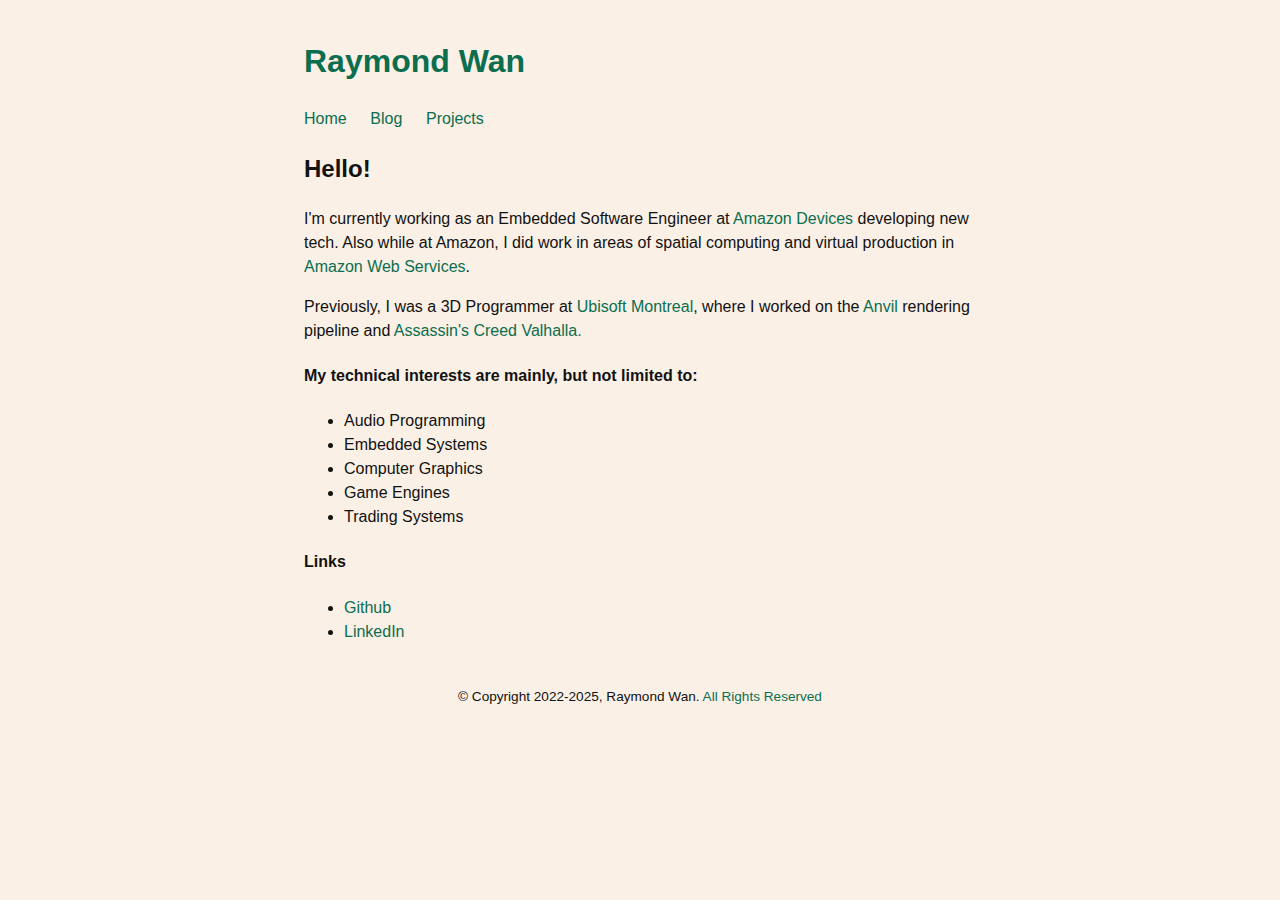
==== commit 9c421db8: "2025 update" ====
--- a/index.html
+++ b/index.html
@@ -1,60 +1,61 @@
-<!DOCTYPE html>
-<html>
-<head>
-    <meta charset="utf-8">
-    <meta name="viewport" content="width=device-width,initial-scale=1">
-
-    <title>Raymond Wan</title>
-    <meta name="description" content="Raymond Wan's Personal Website">
-
-    <meta property="og:title" content="Raymond Wan">
-    <meta property="og:description" content="Raymond Wan's Personal Website">
-
-    <link rel="shortcut icon" href="/favicon.ico" type="image/x-icon">
-    <link rel="icon" href="/favicon.ico" type="image/x-icon">
-    <link rel="stylesheet" href="/static/css/style.css">
-</head>
-<body>
-    <header id="site-header">
-        <h1><a href="">Raymond Wan</a></h1>
-        <nav>
-            <a href="/">Home</a>
-            <a href="/blog.html">Blog</a>
-            <!-- <a href="contact.html">Contact</a> -->
-            <a href="projects.html">Projects</a>
-        </nav>
-    </header>
-
-    <main>
-        <section id="home">
-            <h2>Hello!</h2>
-            <p>
-                I'm currently working as an Embedded Software Engineer at <a href="https://www.amazon.jobs/en/landing_pages/inside-amazon-devices">Amazon Devices</a> developing new tech. 
-                Also while at Amazon, I did work in areas of spatial computing and virtual production in <a href="https://aws.amazon.com/">Amazon Web Services</a>.
-            </p>
-            <p>
-                Previously, I was a 3D Programmer at <a href="https://montreal.ubisoft.com/en/">Ubisoft Montreal</a>,
-                where I worked on the <a href="https://en.wikipedia.org/wiki/Ubisoft_Anvil">Anvil</a> rendering pipeline and
-                <a href="https://en.wikipedia.org/wiki/Assassin%27s_Creed_Valhalla">Assassin's Creed Valhalla.</a>
-            </p>
-
-            <h4>My technical interests are mainly, but not limited to:</h4>
-            <ul>
-                <li>Hardware Development</li>
-                <li>Embedded Systems</li>
-                <li>Computer Graphics</li>
-                <li>Game Engines</li>
-            </ul>
-
-            <h4>Links</h4>
-            <ul>
-                <li><a target="_blank" href="https://github.com/raywan">Github</a></li>
-                <li><a target="_blank" href="https://www.linkedin.com/in/rayxwan/">LinkedIn</a></li>
-            </ul>
-        </section>
-    </main>
-    <footer id="site-footer">
-        <small>&copy; Copyright 2022-2024, Raymond Wan. <a href="https://en.m.wikipedia.org/wiki/All_rights_reserved#Obsolescence">All Rights Reserved</a></small>
-    </footer>
-</body>
-</html>
+<!DOCTYPE html>
+<html>
+  <head>
+    <meta charset="utf-8">
+    <meta name="viewport" content="width=device-width,initial-scale=1">
+
+    <title>
+      
+      
+    </title>
+
+    <!-- <link rel="stylesheet" href="static/css/tailwind_output.css" type="text/css"> -->
+    <link rel="stylesheet" href="static/css/style.css" type="text/css">
+  </head>
+  <body>
+    
+    <header>
+    <h1><a href="">Raymond Wan</a></h1>
+    <nav>
+        <a href="/">Home</a>
+        <a href="blog.html">Blog</a>
+        <a href="projects.html">Projects</a>
+    </nav>
+</header>
+
+    
+    <main>
+      
+<h2>Hello!</h2>
+<p>
+  I'm currently working as an Embedded Software Engineer at <a href="https://www.amazon.jobs/en/landing_pages/inside-amazon-devices">Amazon Devices</a> developing new tech. 
+  Also while at Amazon, I did work in areas of spatial computing and virtual production in <a href="https://aws.amazon.com/">Amazon Web Services</a>.
+</p>
+<p>
+  Previously, I was a 3D Programmer at <a href="https://montreal.ubisoft.com/en/">Ubisoft Montreal</a>,
+  where I worked on the <a href="https://en.wikipedia.org/wiki/Ubisoft_Anvil">Anvil</a> rendering pipeline and
+  <a href="https://en.wikipedia.org/wiki/Assassin%27s_Creed_Valhalla">Assassin's Creed Valhalla.</a>
+</p>
+
+<h4>My technical interests are mainly, but not limited to:</h4>
+<ul>
+  <li>Audio Programming</li>
+  <li>Embedded Systems</li>
+  <li>Computer Graphics</li>
+  <li>Game Engines</li>
+  <li>Trading Systems</li>
+</ul>
+
+<h4>Links</h4>
+<ul >
+  <li><a target="_blank" href="https://github.com/raywan">Github</a></li>
+  <li><a target="_blank" href="https://www.linkedin.com/in/rayxwan/">LinkedIn</a></li>
+</ul>
+
+    </main>
+
+    <footer id="site-footer">
+      <small>&copy; Copyright 2022-2025, Raymond Wan. <a href="https://en.m.wikipedia.org/wiki/All_rights_reserved#Obsolescence">All Rights Reserved</a></small>
+    </footer>
+  </body>
+</html>
--- a/static/css/style.css
+++ b/static/css/style.css
@@ -1,134 +1,99 @@
-* {
-    box-sizing: border-box;
-    --textcolor: #121212;
-    --bgcolor: #fffdf8;
-    --highlight_color: #120A8F; /* Ultramarine */
-}
-
-@media (prefers-color-scheme: dark) {
-    * {
-        --textcolor: #dadada;
-        --bgcolor: #141414;
-        --highlight_color: #ffc400;
-    }
-}
-
-body {
-    padding: 1em;
-    font-family: sans-serif;
-    line-height: 1.4;
-    color: var(--textcolor);
-    background: var(--bgcolor);
-    position: relative;
-    max-width: 42em;
-    margin: auto;
-}
-
-footer {
-  padding: 1.5em;
-  text-align: center;
-}
-
-a {
-    text-decoration: none;
-    color: var(--highlight_color);
-}
-
-a:hover {
-    border-bottom: 1px solid;
-}
-
-a[href*="//"]:after {
-  font-weight: 300;
-  font-size: .85em;
-  content: "\2197"; /* top right arrow */
-  color: var(--textcolor);
-  opacity: .25;
-}
-
-a[href*="//"]:hover:after {
-  color: var(--highlight_color);
-  opacity: 1;
-}
-
-a:before {
-  font-size: .7em;
-  margin-right: .4em;
-}
-
-a[href$=".pdf"]:before { content: "PDF"; }
-a[href$=".txt"]:before { content: "TXT"; }
-a[href$=".mp3"]:before { content: "MP3"; }
-a[href$=".zip"]:before { content: "ZIP"; }
-a[href$=".rar"]:before { content: "RAR"; }
-a[href$=".jpeg"]:before,
-a[href$=".jpg"]:before,
-a[href$=".gif"]:before,
-a[href$=".png"]:before { content: "IMG"; }
-
-nav a:not(:last-of-type) {
-    margin-right: 1.5vw;
-}
-
-b, strong {
-    font-weight: 600;
-}
-
-small {
-    font-size: .85em;
-}
-
-hr {
-    height: 1px;
-    border: 0;
-    background: currentColor;
-    opacity: .1;
-    margin: 1.2em 0;
-}
-
-abbr {
-    text-decoration: none;
-}
-
-abbr[title]:hover {
-    opacity: .7;
-    cursor: help;
-}
-
-blockquote {
-    padding-left: 2ch;
-    opacity: .7;
-    margin-bottom: .6em;
-    position: relative;
-}
-
-@media only screen and (max-width: 680px) {
-  body { font-size: 16px; }
-}
-
-@media only screen and (max-width: 540px) {
-  nav { width: 100%; } /* Fix for older webkit versions */
-}
-
-pre {
-    /*background-color: #eee;*/
-    /*border-left: 1px solid #999;*/
-    /*display: block;*/
-    /*padding: 1em;*/
-    /*white-space: pre-wrap;*/
-    /*word-break: keep-all;*/
-    font-size: 0.85em !important;
-    /*font-family: Consolas, monospace;*/
-}
-
-.date {
-    color: grey;
-}
-
-#content-meta > h1 {
-    margin-bottom: 0;
-}
-
-#content-meta > p {
-    margin: 0;
-}
+* {
+    --textcolor: #121212;
+    --bgcolor: #faf0e6;
+    --highlight_color: #0B6E4F;
+}
+
+/*
+@media (prefers-color-scheme: dark) {
+    * {
+        --textcolor: #dadada;
+        --bgcolor: #141414;
+        --highlight_color: #ffc400;
+    }
+}
+*/
+
+body {
+    padding: 1em;
+    font-family: sans-serif;
+    line-height: 1.5;
+    color: var(--textcolor);
+    background: var(--bgcolor);
+    max-width: 42em;
+    margin: auto;
+}
+
+footer {
+    padding: 1.5em;
+    text-align: center;
+}
+
+a {
+    text-decoration: none;
+    color: var(--highlight_color);
+}
+
+a:hover {
+    border-bottom: 1px solid;
+}
+
+nav a:not(:last-of-type) {
+    margin-right: 1.5vw;
+}
+
+b, strong {
+    font-weight: 600;
+}
+
+small {
+    font-size: .85em;
+}
+
+hr {
+    height: 1px;
+    border: 0;
+    background: currentColor;
+    opacity: .1;
+    margin: 1.2em 0;
+}
+
+abbr {
+    text-decoration: none;
+}
+
+abbr[title]:hover {
+    opacity: .7;
+    cursor: help;
+}
+
+blockquote {
+    padding-left: 2ch;
+    opacity: .7;
+    margin-bottom: .6em;
+    position: relative;
+}
+
+@media only screen and (max-width: 680px) {
+  body { font-size: 16px; }
+}
+
+@media only screen and (max-width: 540px) {
+  nav { width: 100%; } /* Fix for older webkit versions */
+}
+
+pre {
+    /*background-color: #eee;*/
+    /*border-left: 1px solid #999;*/
+    /*display: block;*/
+    /*padding: 1em;*/
+    /*white-space: pre-wrap;*/
+    /*word-break: keep-all;*/
+    font-size: 0.85em !important;
+    /*font-family: Consolas, monospace;*/
+}
+
+.date {
+    color: grey;
+}
+
